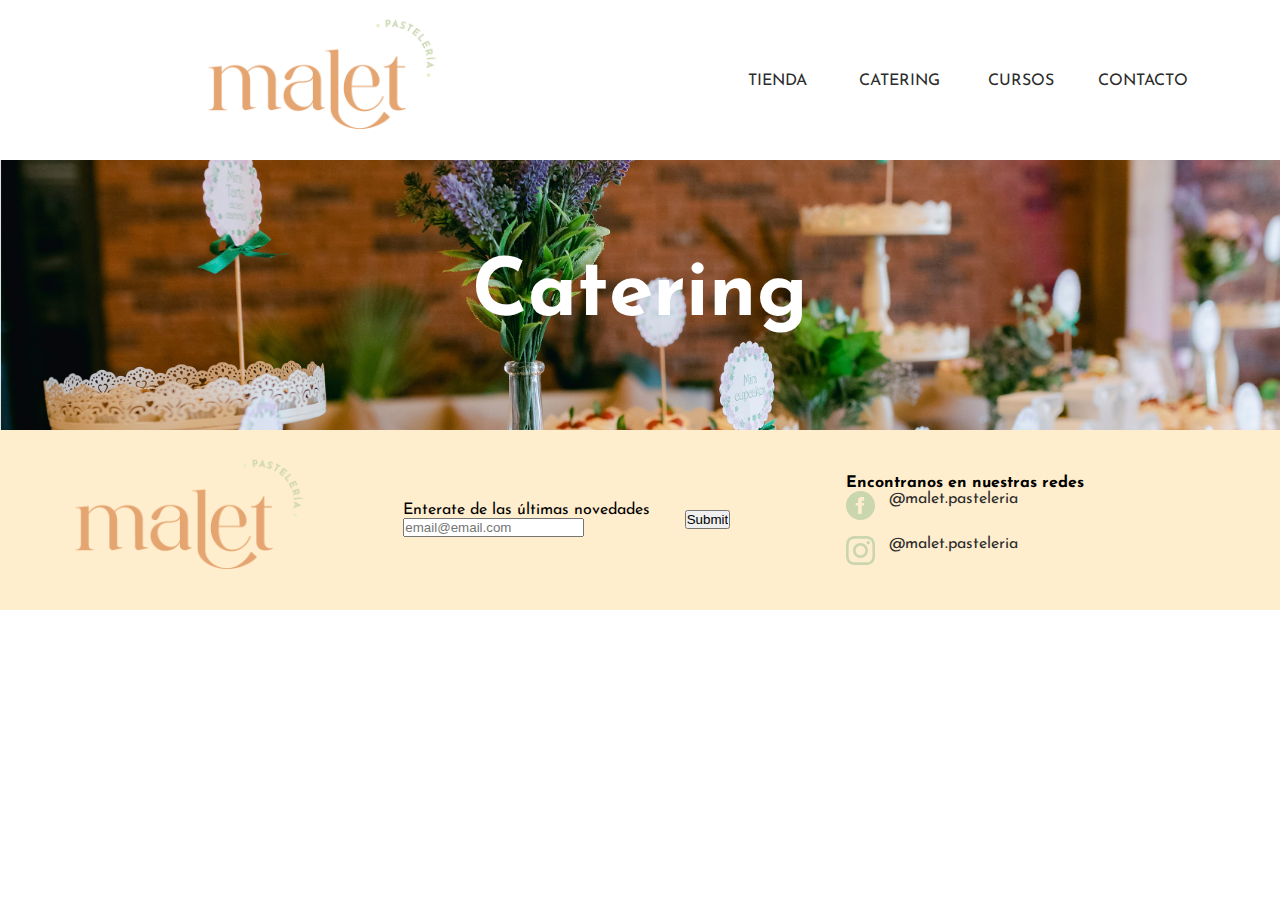
==== pages/catering.html @ c6f50a75 "se agregan estilos, imagenes y desarrollo de secciones" ====
<!DOCTYPE html>
<html lang="en">

<head>
    <meta charset="UTF-8">
    <meta http-equiv="X-UA-Compatible" content="IE=edge">
    <meta name="viewport" content="width=device-width, initial-scale=1.0">
    <link href="https://cdn.jsdelivr.net/npm/bootstrap@5.3.0/dist/css/bootstrap.min.css" rel="stylesheet"
        integrity="sha384-9ndCyUaIbzAi2FUVXJi0CjmCapSmO7SnpJef0486qhLnuZ2cdeRhO02iuK6FUUVM" crossorigin="anonymous">
    <link rel="stylesheet" href="../css/styles.css">
    <link rel="preconnect" href="https://fonts.googleapis.com">
    <link rel="preconnect" href="https://fonts.gstatic.com" crossorigin>
    <link
        href="https://fonts.googleapis.com/css2?family=Josefin+Sans:ital,wght@0,100;0,200;0,300;0,400;0,500;0,600;0,700;1,100;1,200;1,300;1,400;1,500;1,600;1,700&display=swap"
        rel="stylesheet">
    <link rel="stylesheet" href="https://cdn.jsdelivr.net/npm/bootstrap-icons@1.10.5/font/bootstrap-icons.css">
    <title>Catering</title>
</head>

<body>
    <header>
        <div class="header__logo">
            <a href="../index.html"> <img src="../img/logo.png" alt="logo malet pasteleria" class="logo"> </a>
        </div>

        <nav>
            <ul class="header__nav">
                <li> <a href="../pages/tienda.html"> Tienda</a></li>
                <li> <a href="../pages/catering.html"> Catering</a></li>
                <li> <a href="../pages/cursos.html"> Cursos</a></li>
                <li> <a href="../pages/contacto.html"> Contacto</a></li>
            </ul>
        </nav>


    </header>

    <main>
        <section>
            <div class="catering__banner">
                <h1>Catering</h1>
            </div>
        </section>




    </main>




    <!--EMPIEZA EL FOOTER-->




    <footer>
        <div class="footer">
            <div class="footer__logo">
                <a href="../index.html">
                    <img src="../img/logo.png" alt="logo" class="logo">
                </a>
            </div>


            <form class="footer-form">
                <div>
                    <label for="email-footer">Enterate de las últimas novedades</label>
                    <div>
                        <input type="email" id="email-footer" placeholder="email@email.com">
                    </div>
                </div>
                <div class="footer-enviar">
                    <label for="Enviar"></label>
                    <input type="submit" id="Enviar">
                </div>
            </form>


            <div class="redes">
                <h4>Encontranos en nuestras redes</h4>
                <nav>
                    <ul class="redes__iconos">
                        <li> <img src="../img/facebook.svg" alt="icono-facebook">
                            <a href="https://www.facebook.com/"> @malet.pasteleria </a>
                        </li>
                        <li> <img src="../img/instagram.svg" alt="icono-instagram">
                            <a href="https://instagram.com/"> @malet.pasteleria </a>
                        </li>
                    </ul>
                </nav>
            </div>
        </div>

    </footer>

    <script src="https://cdn.jsdelivr.net/npm/bootstrap@5.3.0/dist/js/bootstrap.bundle.min.js"
        integrity="sha384-geWF76RCwLtnZ8qwWowPQNguL3RmwHVBC9FhGdlKrxdiJJigb/j/68SIy3Te4Bkz"
        crossorigin="anonymous"></script>


</body>

</html>
---- css/styles.css ----
* {
    margin: 0;
    padding: 0;
    box-sizing: border-box;
}


html {
    font-family: "Josefin Sans", sans-serif;
    font-size: 1rem;
    text-decoration: none;
}

h1,
h2,
h3,
h4,
h5,
h6 {

    font-family: "Josefin Sans", sans-serif;
}

p {
    font-family: "Josefin Sans", sans-serif;

}

a {
    text-decoration: none;
    color: rgb(44, 44, 44);
    font-family: "Josefin Sans", sans-serif;
}

ul,
ol {
    list-style: none;

}

img {
    max-width: 100%;
}

video {
    max-width: 100%;
}


/*-----INDEX-HEADER desktop----*/

@media (min-width: 481px) {

    header {
        display: grid;
        grid-template-columns: 1fr 1fr;
        grid-template-rows: 10rem 1fr 1fr;
        justify-items: center;
        align-items: center;

    }


    .header__nav {
        display: grid;
        gap: 2rem;
        grid-template-columns: repeat(4, 1fr);
        justify-items: center;
        align-items: center;
        font-family: sans-serif;
        font-size: 1rem;
        text-transform: uppercase;
    }

    .header__logo {
        max-width: 15rem;
        justify-items: center;
        align-items: center;
    }

    .header_banner {
        grid-column: span 2;
        grid-row: 2/4;
        z-index: -1;

    }


    .banner__titulo {
        position: absolute;
        text-align: left;
        top: 60%;
        margin-left: 10%;
        max-width: 100%;
        min-width: 20%;
        color: aliceblue;
        font-size: 5rem;
    }


    .video1 {
        max-height: 80vw;
        z-index: -1;

    }

    /*-----INDEX-DELICATESSEN desktop----*/

    .delicatessen {
        padding: 5%;
        max-width: 100%;
    }

    .delicatessen__texto {
        max-width: 90%;
        margin: auto;
    }

    .delicatessen__contenedor {
        margin: auto;
        max-width: 90%;
        display: grid;
        grid-template-columns: 2fr 1fr 1fr;
        grid-template-rows: 1fr 1fr;
        gap: 1rem;
        align-items: center;
    }

    .delicatessen__articulos {
        position: relative;
    }

    .delicatessen__titulos {
        position: absolute;
        color: white;
        font-size: 1.5rem;

    }

    .delicatessen__img-grande {
        grid-row: 1/3;
    }

    /*-----INDEX-CATERING desktop----*/



    .catering {
        background-color: rgb(244, 227, 202);
        max-height: 50vh;
        padding: 2rem;
        display: grid;
        grid-template-columns: 1fr 1fr;
        justify-items: center;

    }

    .catering__texto {
        max-width: 70%;
        min-width: 10rem;
        margin: 1rem;
        grid-column: 1/2;
        justify-content: end;
    }

    .catering__img {
        max-width: 50%;
        grid-column: 2/3;
        grid-row: 1/3;
    }

    .catering__btn {
        border-width: 0.1rem;
        padding: 0.5rem;
        border-color: #e5a571;
        border-style: solid;
        border-radius: 10px;
    }


    /*-----INDEX CURSOS desktop----*/

    .cursos {
        padding: 5%;
        max-width: 100%;

    }

    .cursos__texto {
        max-width: 90%;
        margin: auto;
    }


    .cursos__articulos {

        margin: auto;
        margin-top: 2rem;
        max-width: 65vw;
        display: grid;
        grid-template-columns: 1fr 1fr 1fr;
        justify-items: center;
        align-items: center;
        gap: 1rem;
    }

    .cursos__articulos h3 {
        margin-top: 1rem;
        color: #e5a571;

    }

    .cursos__btn {
        border-width: 0.1rem;
        padding: 0.5rem;
        border-color: #e5a571;
        border-style: solid;
        border-radius: 10px;
    }


    /*-----INDEX FOOTER desktop----*/

    footer {
        background-color: #ffeecd;
        text-decoration: none;
        height: 20vh;
        display: flex;
        flex-direction: column;
        justify-content: center;
        flex-wrap: wrap;

    }

    .footer {
        display: grid;
        grid-template-columns: 1fr 1fr 1fr;
        gap: 1rem;
        justify-items: center;
        align-items: center;
        max-width: 90%;
    }

    .footer__logo {
        max-width: 15rem;
        justify-items: center;
        align-items: center;
    }

    .footer-form {
        display: grid;
        grid-template-columns: 3fr 1fr;
        grid-template-rows: 1fr;
        gap: 1rem;
        justify-items: center;
        align-items: center;
    }

    .footer-enviar {
        grid-column: 2/3;
    }

    .redes {
        display: flex;
        flex-direction: column;
    }

    .redes__iconos {
        display: grid;
        grid-template-rows: 1fr 1fr;
        gap: 1rem;
        max-width: 3rem;
        min-width: 2rem;
        align-items: center;
        justify-items: center;

    }

    .redes__iconos img {
        max-width: 20%;
    }

    .redes__iconos li {
        display: flex;
        flex-direction: rown;
        flex-wrap: nowrap;
        gap: 0.9rem;
    }

    footer h4 {
        font-size: 1rem;
    }


}

/*-----INDEX-mobile----*/


@media (min-width: 320px) and (max-width: 480px) {
    header {
        max-width: 100%;
        display: grid;
        grid-template-columns: 1fr;
        grid-template-rows: 1fr 30px 2fr;
        justify-items: center;
        align-items: center;

    }

    .header__logo {
        width: 50vw;
        margin: auto;
        grid-row: 1/2;
    }

    .header__nav {
        display: grid;
        grid-template-columns: repeat(4, 1fr);
        justify-items: center;
        align-items: center;
        gap: 1rem;
        font-family: "Josefin Sans", sans-serif;
        font-size: 1rem;
        text-transform: uppercase;
        grid-row: 2/3;
    }

    .header_banner {
        grid-row: 3/4;
    }

    .banner__titulo {
        position: absolute;
        text-align: left;
        top: 65%;
        margin-left: 10%;
        max-width: 100%;
        min-width: 20%;
        color: aliceblue;
        font-size: 3rem;
        font-weight: bold;
        line-height: 2.7rem;
    }

    .video1 {
        max-height: 100%;
        z-index: -1;
    }


    .delicatessen {
        padding: 5%;
        max-width: 100%;
    }

    .delicatessen__texto {
        max-width: 90%;
        margin: auto;
        text-align: center;
    }

    .delicatessen__contenedor {
        display: grid;
        grid-template-columns: 1fr 1fr;
        grid-template-rows: 300px 1fr 1fr;
        gap: 0.3rem;
        align-items: center;
        justify-content: center;
    }

    .delicatessen__articulos {
        position: relative;
    }

    .delicatessen__titulos {
        position: absolute;
        color: white;
        font-size: 1.5rem;

    }

    .delicatessen__img-grande {
        grid-row: 1/2;
        grid-column: 1/3;
    }

    .delicatessen h2 {
        font-size: 2.5rem;
        color: #e5a571;
    }


    /*-----INDEX-CATERING mobile----*/

    .catering {
        background-color: rgb(244, 227, 202);
        max-height: 60vh;
        padding: 1rem;


    }

    .catering__texto {
        margin: 1rem;
        text-align: center;
    }

    .catering__texto h2 {
        font-size: 2.5rem;
    }

    .catering__img {
        display: none;
    }

    .catering__btn {
        border-width: 0.1rem;
        padding: 0.5rem;
        border-color: #e5a571;
        border-style: solid;
        border-radius: 10px;
    }

    /*-----INDEX CURSOS mobile----*/

    .cursos {
        padding: 5%;
        max-width: 100%;

    }

    .cursos__texto {
        max-width: 90%;
        margin: auto;
        text-align: center;
    }

    .cursos__texto h2 {
        font-size: 2.5rem;
        color: #e5a571;
    }

    .cursos__articulos {
        margin: auto;
        margin-top: 2rem;
        max-width: 65vw;
        display: flex;
        flex-direction: column;
        flex-wrap: wrap;
        justify-items: center;
        align-items: center;
        gap: 1rem;
    }

    .cursos__articulos h3 {
        margin-top: 1rem;
        color: #e5a571;
    }

    .cursos__btn {
        border-width: 0.1rem;
        padding: 0.5rem;
        border-color: #e5a571;
        border-style: solid;
        border-radius: 10px;
    }





}





/*-----SECCION TIENDA----*/

.tienda__banner {
    height: 30vh;
    background-image: url(../img/banner-tienda.jpg);
    background-repeat: no-repeat;
    background-size: cover;
    background-attachment: fixed;
    display: flex;
    flex-wrap: wrap;
    flex-direction: column;
    justify-content: center;
    align-items: center;

}


.tienda__banner h1 {
    color: white;
    font-size: 5rem;
    font-weight: bold;
}

/*-----SECCION CATERING----*/

.catering__banner {
    height: 30vh;
    background-image: url(../img/banner-catering.jpg);
    background-repeat: no-repeat;
    background-size: cover;
    background-attachment: fixed;
    display: flex;
    flex-wrap: wrap;
    flex-direction: column;
    justify-content: center;
    align-items: center;

}

.catering__banner h1 {
    color: white;
    font-size: 5rem;
    font-weight: bold;
}

/*-----SECCION CURSOS----*/

.cursos__banner {
    height: 30vh;
    background-image: url(../img/banner-cursos.jpg);
    background-repeat: no-repeat;
    background-size: cover;
    background-attachment: fixed;
    display: flex;
    flex-wrap: wrap;
    flex-direction: column;
    justify-content: center;
    align-items: center;

}

.cursos__banner h1 {
    color: white;
    font-size: 5rem;
    font-weight: bold;
}


/*-----SECCION CONTACTO----*/

.contacto__banner {
    height: 30vh;
    background-image: url(../img/banner-contacto.jpg);
    background-repeat: no-repeat;
    background-size: cover;
    background-attachment: fixed;
    display: flex;
    flex-wrap: wrap;
    flex-direction: column;
    justify-content: center;
    align-items: center;
}

.contacto__banner h1 {
    color: white;
    font-size: 5rem;
    font-weight: bold;
}

.contacto__cuerpo {
    max-width: 90%;
    margin: auto;
    padding: 2rem;
    display: grid;
    grid-template-columns: 1fr 1fr;
    justify-items: center;
    align-items: center;
}

.contacto__form {
    font-family: "Josefin Sans", sans-serif;
    color: rgb(50, 50, 50);
}

.contacto__form-celdas {
    margin-top: 1rem;

}
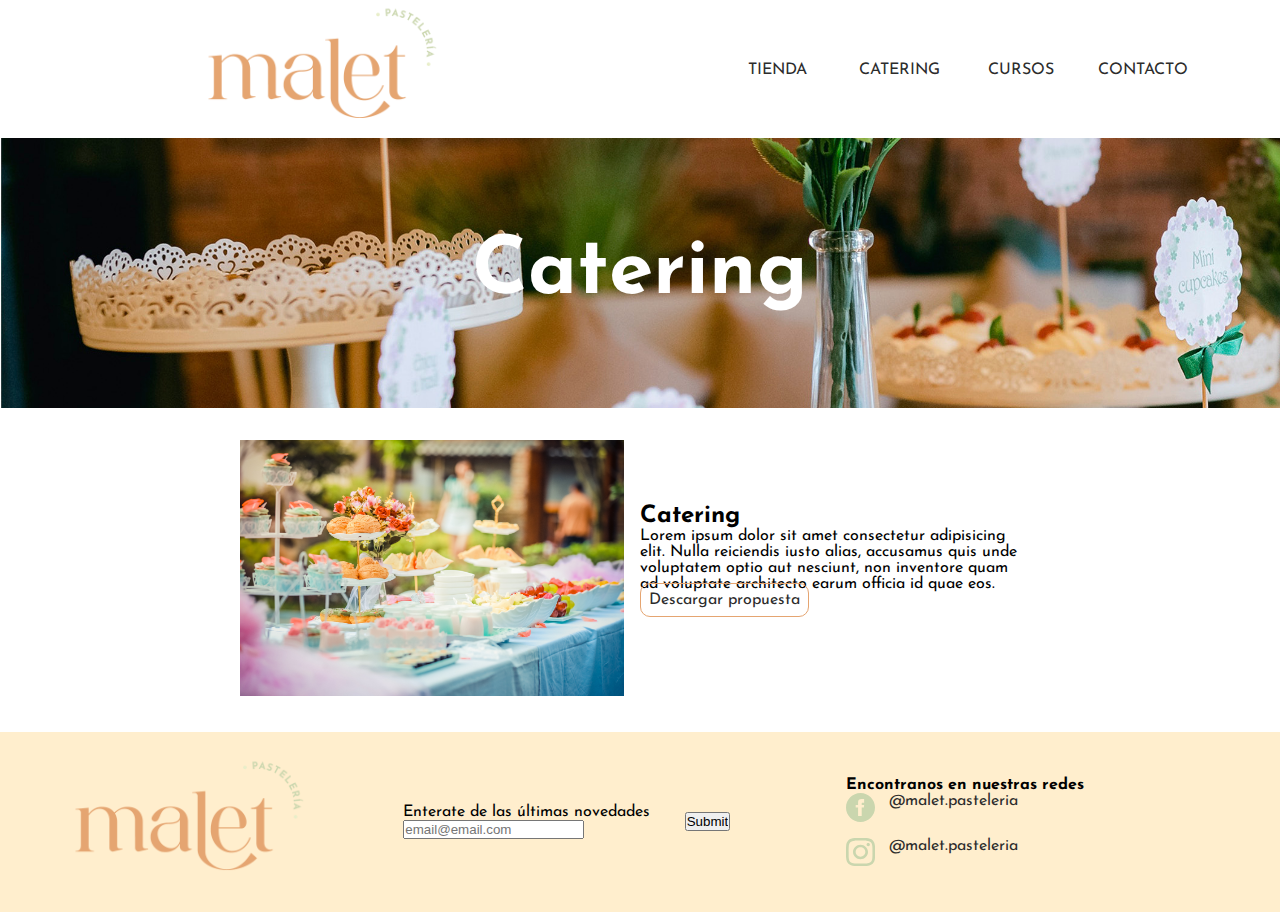
==== commit 89ba1ac3: "agregado seccion catering" ====
--- a/pages/catering.html
+++ b/pages/catering.html
@@ -41,7 +41,19 @@
                 <h1>Catering</h1>
             </div>
         </section>
+        <section class="catering__contenido">
+            <div class="catering__img">
+                <img src="../img/catering__propuesta.jpg" alt="Catering">
+            </div>
+            <div class="catering__texto">
+                <h2> Catering</h2>
+                <p>Lorem ipsum dolor sit amet consectetur adipisicing elit. Nulla reiciendis iusto alias, accusamus quis
+                    unde voluptatem optio aut nesciunt, non inventore quam ad voluptate architecto earum officia id quae
+                    eos.</p>
+                <a href="" class="catering__btn"> Descargar propuesta </a>
+            </div>
 
+        </section>
 
 
 
--- a/css/styles.css
+++ b/css/styles.css
@@ -49,17 +49,14 @@
 
 /*-----INDEX-HEADER desktop----*/
 
-@media (min-width: 481px) {
+@media (min-width: 1024px) {
 
     header {
         display: grid;
         grid-template-columns: 1fr 1fr;
-        grid-template-rows: 10rem 1fr 1fr;
-        justify-items: center;
-        align-items: center;
-
-    }
-
+        justify-items: center;
+        align-items: center;
+    }
 
     .header__nav {
         display: grid;
@@ -79,8 +76,6 @@
     }
 
     .header_banner {
-        grid-column: span 2;
-        grid-row: 2/4;
         z-index: -1;
 
     }
@@ -292,19 +287,68 @@
     }
 
 
+    /*-----SECCION CONTACTO desktop----*/
+
+    .contacto__banner {
+        height: 30vh;
+        background-image: url(../img/banner-contacto.jpg);
+        background-repeat: no-repeat;
+        background-size: cover;
+        background-attachment: fixed;
+        display: flex;
+        flex-wrap: wrap;
+        flex-direction: column;
+        justify-content: center;
+        align-items: center;
+    }
+
+    .contacto__banner h1 {
+        color: white;
+        font-size: 5rem;
+        font-weight: bold;
+    }
+
+    .contacto__cuerpo {
+        max-width: 90%;
+        margin: auto;
+        padding: 2rem;
+        display: grid;
+        grid-template-columns: 1fr 1fr;
+        justify-items: center;
+        align-items: center;
+    }
+
+    .contacto__form {
+        font-family: "Josefin Sans", sans-serif;
+        color: rgb(50, 50, 50);
+    }
+
+    .contacto__form-celdas {
+        margin-top: 1rem;
+
+    }
+
+
+
 }
 
 /*-----INDEX-mobile----*/
 
 
-@media (min-width: 320px) and (max-width: 480px) {
+@media (min-width: 375px) and (max-width: 420px) {
+    * {
+        margin: 0;
+        padding: 0;
+        box-sizing: border-box;
+    }
+
     header {
         max-width: 100%;
         display: grid;
         grid-template-columns: 1fr;
-        grid-template-rows: 1fr 30px 2fr;
-        justify-items: center;
-        align-items: center;
+        grid-template-rows: 1fr 30px;
+        justify-content: center;
+        align-content: center;
 
     }
 
@@ -326,19 +370,15 @@
         grid-row: 2/3;
     }
 
-    .header_banner {
-        grid-row: 3/4;
-    }
-
     .banner__titulo {
         position: absolute;
         text-align: left;
-        top: 65%;
-        margin-left: 10%;
+        margin-top: 7rem;
+        margin-left: 8%;
         max-width: 100%;
         min-width: 20%;
         color: aliceblue;
-        font-size: 3rem;
+        font-size: 2.5rem;
         font-weight: bold;
         line-height: 2.7rem;
     }
@@ -363,7 +403,7 @@
     .delicatessen__contenedor {
         display: grid;
         grid-template-columns: 1fr 1fr;
-        grid-template-rows: 300px 1fr 1fr;
+        grid-template-rows: 240px 1fr 1fr;
         gap: 0.3rem;
         align-items: center;
         justify-content: center;
@@ -437,6 +477,7 @@
     }
 
     .cursos__texto h2 {
+        margin-top: 2rem;
         font-size: 2.5rem;
         color: #e5a571;
     }
@@ -450,7 +491,9 @@
         flex-wrap: wrap;
         justify-items: center;
         align-items: center;
-        gap: 1rem;
+        gap: 1.5rem;
+        text-align: center;
+
     }
 
     .cursos__articulos h3 {
@@ -466,9 +509,151 @@
         border-radius: 10px;
     }
 
-
-
-
+    /*-----FOOTER mobile----*/
+
+    footer {
+        background-color: #ffeecd;
+        text-decoration: none;
+        height: 55vh;
+        display: flex;
+        flex-direction: column;
+        justify-content: center;
+        flex-wrap: wrap;
+
+    }
+
+    .footer {
+        display: flex;
+        flex-direction: column;
+        flex-wrap: wrap;
+        gap: 1rem;
+        justify-items: center;
+        align-items: center;
+        max-width: 100%;
+    }
+
+    .footer__logo {
+        margin-top: 2rem;
+        max-width: 15rem;
+        justify-items: center;
+        align-items: center;
+    }
+
+    .footer-form {
+        display: grid;
+        grid-template-columns: 3fr 1fr;
+        grid-template-rows: 1fr;
+        gap: 1rem;
+        justify-items: center;
+        align-items: center;
+    }
+
+    .footer-enviar {
+        grid-column: 2/3;
+    }
+
+    .redes {
+        display: flex;
+        flex-direction: column;
+    }
+
+    .redes__iconos {
+        display: grid;
+        grid-template-rows: 1fr 1fr;
+        gap: 1rem;
+        max-width: 3rem;
+        min-width: 2rem;
+        align-items: center;
+        justify-items: center;
+
+    }
+
+    .redes__iconos img {
+        max-width: 20%;
+    }
+
+    .redes__iconos li {
+        display: flex;
+        flex-direction: rown;
+        flex-wrap: nowrap;
+        gap: 0.9rem;
+    }
+
+    footer h4 {
+        font-size: 1rem;
+    }
+
+
+    /*-----SECCION TIENDA mobile----*/
+
+    .tienda__banner {
+        height: 30vh;
+        background-image: url(../img/banner-tienda.jpg);
+        background-repeat: no-repeat;
+        background-size: cover;
+        background-attachment: fixed;
+        display: flex;
+        flex-wrap: wrap;
+        flex-direction: column;
+        justify-content: center;
+        align-items: center;
+    }
+
+
+    .tienda__banner h1 {
+        color: white;
+        font-size: 3rem;
+        font-weight: bold;
+    }
+
+    /*-----SECCION CONTACTO mobile----*/
+
+    .contacto__banner {
+        height: 30vh;
+        background-image: url(../img/banner-contacto.jpg);
+        max-width: 100%;
+        background-repeat: no-repeat;
+        background-size: cover;
+        background-attachment: fixed;
+        display: flex;
+        flex-wrap: wrap;
+        flex-direction: column;
+        justify-content: center;
+        align-items: center;
+    }
+
+    .contacto__banner h1 {
+        color: white;
+        font-size: 2rem;
+        font-weight: bold;
+    }
+
+    .contacto__cuerpo {
+        max-width: 90vw;
+        margin: auto;
+        display: flex;
+        flex-direction: column;
+        flex-wrap: wrap;
+        justify-items: center;
+        align-items: center;
+    }
+
+    .contacto__form {
+        font-family: "Josefin Sans", sans-serif;
+        color: rgb(50, 50, 50);
+        margin-top: 1rem;
+        margin-bottom: 1rem;
+        text-align: center;
+    }
+
+    .contacto__form-celdas {
+        margin-top: 1rem;
+    }
+
+    .contacto__mapa {
+        margin-top: 2rem;
+        max-width: 95vw;
+    }
 
 }
 
@@ -489,7 +674,6 @@
     flex-direction: column;
     justify-content: center;
     align-items: center;
-
 }
 
 
@@ -521,6 +705,27 @@
     font-weight: bold;
 }
 
+.catering__contenido {
+    max-width: 90%;
+    margin: auto;
+    margin-top: 2rem;
+    margin-bottom: 2rem;
+    display: flex;
+    flex-wrap: wrap;
+    flex-direction: row;
+    justify-content: center;
+}
+
+.catering__contenido .catering__texto {
+    max-width: 30vw;
+    margin-top: 4rem;
+}
+
+.catering__contenido img {
+    max-width: 30vw;
+}
+
+
 /*-----SECCION CURSOS----*/
 
 .cursos__banner {
@@ -543,44 +748,39 @@
     font-weight: bold;
 }
 
-
-/*-----SECCION CONTACTO----*/
-
-.contacto__banner {
-    height: 30vh;
-    background-image: url(../img/banner-contacto.jpg);
-    background-repeat: no-repeat;
-    background-size: cover;
-    background-attachment: fixed;
+.cursos__nav {
     display: flex;
+    flex-direction: row;
+    gap: 2rem;
+    justify-content: center;
+    margin-top: 2rem;
+    font-size: 1.5rem;
+}
+
+.cursos__cantidad {
+    display: flex;
+    flex-direction: row;
     flex-wrap: wrap;
-    flex-direction: column;
-    justify-content: center;
+    gap: 1rem;
+    justify-items: center;
     align-items: center;
 }
 
-.contacto__banner h1 {
-    color: white;
-    font-size: 5rem;
-    font-weight: bold;
-}
-
-.contacto__cuerpo {
-    max-width: 90%;
-    margin: auto;
-    padding: 2rem;
+#cursos__curso-uno a {
+    max-width: 8vw;
+    max-height: 5vh;
+    text-align: center;
+}
+
+
+#cursos__curso-uno {
     display: grid;
     grid-template-columns: 1fr 1fr;
-    justify-items: center;
-    align-items: center;
-}
-
-.contacto__form {
-    font-family: "Josefin Sans", sans-serif;
-    color: rgb(50, 50, 50);
-}
-
-.contacto__form-celdas {
-    margin-top: 1rem;
-
+    grid-template-rows: 10vh 1fr 10vh 10vh;
+    gap: 1rem;
+}
+
+#cursos__curso-uno img {
+    grid-column: 1/2;
+    grid-row: 1/5;
 }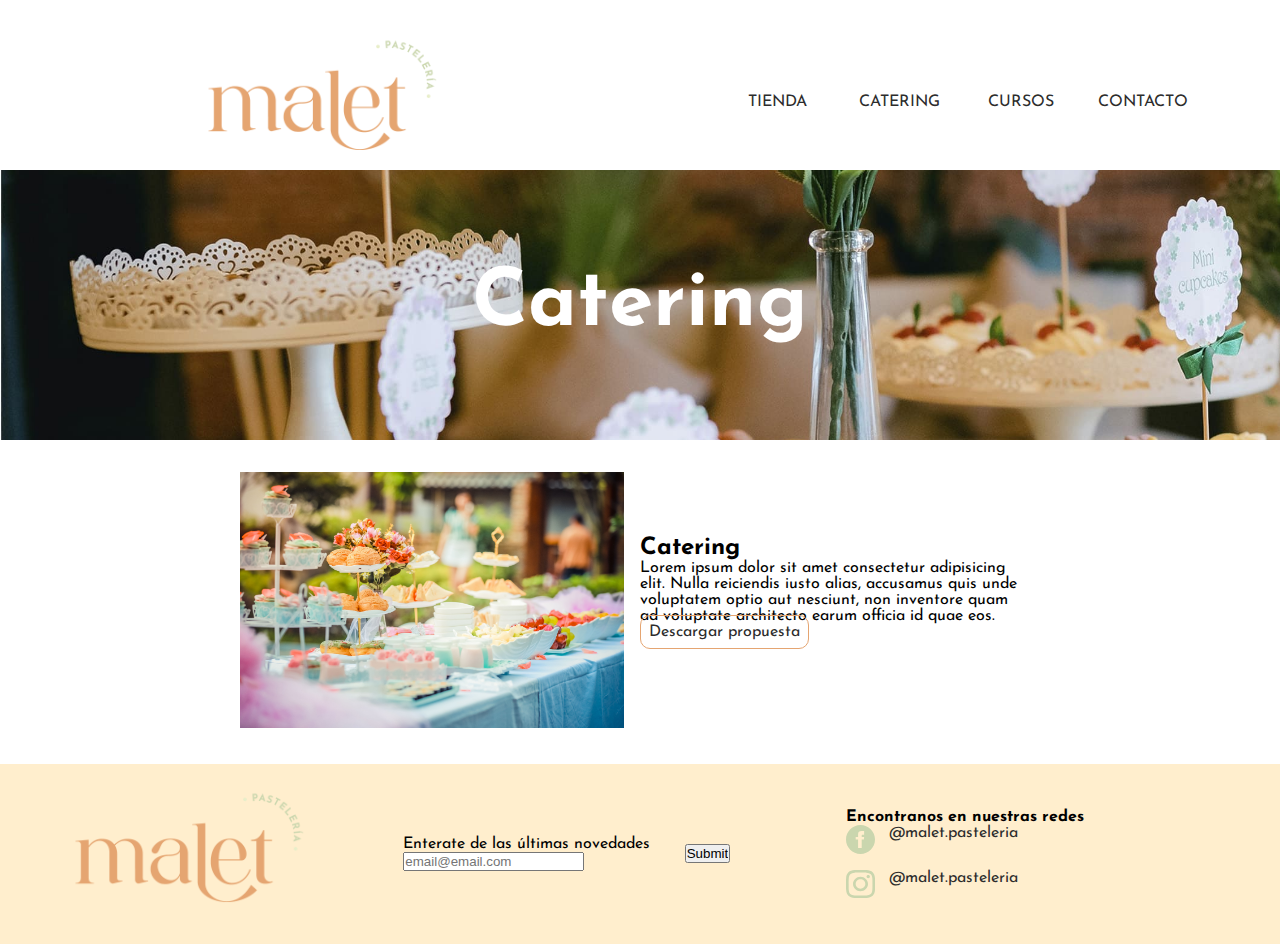
==== commit cb1a26c7: "pasado de css a scss" ====
--- a/pages/catering.html
+++ b/pages/catering.html
@@ -14,6 +14,7 @@
         href="https://fonts.googleapis.com/css2?family=Josefin+Sans:ital,wght@0,100;0,200;0,300;0,400;0,500;0,600;0,700;1,100;1,200;1,300;1,400;1,500;1,600;1,700&display=swap"
         rel="stylesheet">
     <link rel="stylesheet" href="https://cdn.jsdelivr.net/npm/bootstrap-icons@1.10.5/font/bootstrap-icons.css">
+    <link rel="icon" type="image/png" href="./img/logo_favicon.png">
     <title>Catering</title>
 </head>
 
--- a/css/styles.css
+++ b/css/styles.css
@@ -1,14 +1,13 @@
 * {
-    margin: 0;
-    padding: 0;
-    box-sizing: border-box;
-}
-
+  margin: 0;
+  padding: 0;
+  box-sizing: border-box;
+}
 
 html {
-    font-family: "Josefin Sans", sans-serif;
-    font-size: 1rem;
-    text-decoration: none;
+  font-family: "Josefin Sans", sans-serif;
+  font-size: 1rem;
+  text-decoration: none;
 }
 
 h1,
@@ -17,653 +16,458 @@
 h4,
 h5,
 h6 {
-
-    font-family: "Josefin Sans", sans-serif;
+  font-family: "Josefin Sans", sans-serif;
 }
 
 p {
-    font-family: "Josefin Sans", sans-serif;
-
+  font-family: "Josefin Sans", sans-serif;
 }
 
 a {
-    text-decoration: none;
-    color: rgb(44, 44, 44);
-    font-family: "Josefin Sans", sans-serif;
+  text-decoration: none;
+  color: rgb(44, 44, 44);
+  font-family: "Josefin Sans", sans-serif;
 }
 
 ul,
 ol {
-    list-style: none;
-
+  list-style: none;
 }
 
 img {
-    max-width: 100%;
+  max-width: 100%;
 }
 
 video {
-    max-width: 100%;
-}
-
-
-/*-----INDEX-HEADER desktop----*/
+  max-width: 100%;
+}
 
 @media (min-width: 1024px) {
-
-    header {
-        display: grid;
-        grid-template-columns: 1fr 1fr;
-        justify-items: center;
-        align-items: center;
-    }
-
-    .header__nav {
-        display: grid;
-        gap: 2rem;
-        grid-template-columns: repeat(4, 1fr);
-        justify-items: center;
-        align-items: center;
-        font-family: sans-serif;
-        font-size: 1rem;
-        text-transform: uppercase;
-    }
-
-    .header__logo {
-        max-width: 15rem;
-        justify-items: center;
-        align-items: center;
-    }
-
-    .header_banner {
-        z-index: -1;
-
-    }
-
-
-    .banner__titulo {
-        position: absolute;
-        text-align: left;
-        top: 60%;
-        margin-left: 10%;
-        max-width: 100%;
-        min-width: 20%;
-        color: aliceblue;
-        font-size: 5rem;
-    }
-
-
-    .video1 {
-        max-height: 80vw;
-        z-index: -1;
-
-    }
-
-    /*-----INDEX-DELICATESSEN desktop----*/
-
-    .delicatessen {
-        padding: 5%;
-        max-width: 100%;
-    }
-
-    .delicatessen__texto {
-        max-width: 90%;
-        margin: auto;
-    }
-
-    .delicatessen__contenedor {
-        margin: auto;
-        max-width: 90%;
-        display: grid;
-        grid-template-columns: 2fr 1fr 1fr;
-        grid-template-rows: 1fr 1fr;
-        gap: 1rem;
-        align-items: center;
-    }
-
-    .delicatessen__articulos {
-        position: relative;
-    }
-
-    .delicatessen__titulos {
-        position: absolute;
-        color: white;
-        font-size: 1.5rem;
-
-    }
-
-    .delicatessen__img-grande {
-        grid-row: 1/3;
-    }
-
-    /*-----INDEX-CATERING desktop----*/
-
-
-
-    .catering {
-        background-color: rgb(244, 227, 202);
-        max-height: 50vh;
-        padding: 2rem;
-        display: grid;
-        grid-template-columns: 1fr 1fr;
-        justify-items: center;
-
-    }
-
-    .catering__texto {
-        max-width: 70%;
-        min-width: 10rem;
-        margin: 1rem;
-        grid-column: 1/2;
-        justify-content: end;
-    }
-
-    .catering__img {
-        max-width: 50%;
-        grid-column: 2/3;
-        grid-row: 1/3;
-    }
-
-    .catering__btn {
-        border-width: 0.1rem;
-        padding: 0.5rem;
-        border-color: #e5a571;
-        border-style: solid;
-        border-radius: 10px;
-    }
-
-
-    /*-----INDEX CURSOS desktop----*/
-
-    .cursos {
-        padding: 5%;
-        max-width: 100%;
-
-    }
-
-    .cursos__texto {
-        max-width: 90%;
-        margin: auto;
-    }
-
-
-    .cursos__articulos {
-
-        margin: auto;
-        margin-top: 2rem;
-        max-width: 65vw;
-        display: grid;
-        grid-template-columns: 1fr 1fr 1fr;
-        justify-items: center;
-        align-items: center;
-        gap: 1rem;
-    }
-
-    .cursos__articulos h3 {
-        margin-top: 1rem;
-        color: #e5a571;
-
-    }
-
-    .cursos__btn {
-        border-width: 0.1rem;
-        padding: 0.5rem;
-        border-color: #e5a571;
-        border-style: solid;
-        border-radius: 10px;
-    }
-
-
-    /*-----INDEX FOOTER desktop----*/
-
-    footer {
-        background-color: #ffeecd;
-        text-decoration: none;
-        height: 20vh;
-        display: flex;
-        flex-direction: column;
-        justify-content: center;
-        flex-wrap: wrap;
-
-    }
-
-    .footer {
-        display: grid;
-        grid-template-columns: 1fr 1fr 1fr;
-        gap: 1rem;
-        justify-items: center;
-        align-items: center;
-        max-width: 90%;
-    }
-
-    .footer__logo {
-        max-width: 15rem;
-        justify-items: center;
-        align-items: center;
-    }
-
-    .footer-form {
-        display: grid;
-        grid-template-columns: 3fr 1fr;
-        grid-template-rows: 1fr;
-        gap: 1rem;
-        justify-items: center;
-        align-items: center;
-    }
-
-    .footer-enviar {
-        grid-column: 2/3;
-    }
-
-    .redes {
-        display: flex;
-        flex-direction: column;
-    }
-
-    .redes__iconos {
-        display: grid;
-        grid-template-rows: 1fr 1fr;
-        gap: 1rem;
-        max-width: 3rem;
-        min-width: 2rem;
-        align-items: center;
-        justify-items: center;
-
-    }
-
-    .redes__iconos img {
-        max-width: 20%;
-    }
-
-    .redes__iconos li {
-        display: flex;
-        flex-direction: rown;
-        flex-wrap: nowrap;
-        gap: 0.9rem;
-    }
-
-    footer h4 {
-        font-size: 1rem;
-    }
-
-
-    /*-----SECCION CONTACTO desktop----*/
-
-    .contacto__banner {
-        height: 30vh;
-        background-image: url(../img/banner-contacto.jpg);
-        background-repeat: no-repeat;
-        background-size: cover;
-        background-attachment: fixed;
-        display: flex;
-        flex-wrap: wrap;
-        flex-direction: column;
-        justify-content: center;
-        align-items: center;
-    }
-
-    .contacto__banner h1 {
-        color: white;
-        font-size: 5rem;
-        font-weight: bold;
-    }
-
-    .contacto__cuerpo {
-        max-width: 90%;
-        margin: auto;
-        padding: 2rem;
-        display: grid;
-        grid-template-columns: 1fr 1fr;
-        justify-items: center;
-        align-items: center;
-    }
-
-    .contacto__form {
-        font-family: "Josefin Sans", sans-serif;
-        color: rgb(50, 50, 50);
-    }
-
-    .contacto__form-celdas {
-        margin-top: 1rem;
-
-    }
-
-
-
-}
-
-/*-----INDEX-mobile----*/
-
-
+  header {
+    margin-top: 2rem;
+    display: grid;
+    grid-template-columns: 1fr 1fr;
+    justify-items: center;
+    align-items: center;
+  }
+  .header__nav {
+    display: grid;
+    gap: 2rem;
+    grid-template-columns: repeat(4, 1fr);
+    justify-items: center;
+    align-items: center;
+    font-family: sans-serif;
+    font-size: 1rem;
+    text-transform: uppercase;
+  }
+  .header__logo {
+    max-width: 15rem;
+    justify-items: center;
+    align-items: center;
+  }
+  .header_banner {
+    z-index: -1;
+  }
+}
 @media (min-width: 375px) and (max-width: 420px) {
-    * {
-        margin: 0;
-        padding: 0;
-        box-sizing: border-box;
-    }
-
-    header {
-        max-width: 100%;
-        display: grid;
-        grid-template-columns: 1fr;
-        grid-template-rows: 1fr 30px;
-        justify-content: center;
-        align-content: center;
-
-    }
-
-    .header__logo {
-        width: 50vw;
-        margin: auto;
-        grid-row: 1/2;
-    }
-
-    .header__nav {
-        display: grid;
-        grid-template-columns: repeat(4, 1fr);
-        justify-items: center;
-        align-items: center;
-        gap: 1rem;
-        font-family: "Josefin Sans", sans-serif;
-        font-size: 1rem;
-        text-transform: uppercase;
-        grid-row: 2/3;
-    }
-
-    .banner__titulo {
-        position: absolute;
-        text-align: left;
-        margin-top: 7rem;
-        margin-left: 8%;
-        max-width: 100%;
-        min-width: 20%;
-        color: aliceblue;
-        font-size: 2.5rem;
-        font-weight: bold;
-        line-height: 2.7rem;
-    }
-
-    .video1 {
-        max-height: 100%;
-        z-index: -1;
-    }
-
-
-    .delicatessen {
-        padding: 5%;
-        max-width: 100%;
-    }
-
-    .delicatessen__texto {
-        max-width: 90%;
-        margin: auto;
-        text-align: center;
-    }
-
-    .delicatessen__contenedor {
-        display: grid;
-        grid-template-columns: 1fr 1fr;
-        grid-template-rows: 240px 1fr 1fr;
-        gap: 0.3rem;
-        align-items: center;
-        justify-content: center;
-    }
-
-    .delicatessen__articulos {
-        position: relative;
-    }
-
-    .delicatessen__titulos {
-        position: absolute;
-        color: white;
-        font-size: 1.5rem;
-
-    }
-
-    .delicatessen__img-grande {
-        grid-row: 1/2;
-        grid-column: 1/3;
-    }
-
-    .delicatessen h2 {
-        font-size: 2.5rem;
-        color: #e5a571;
-    }
-
-
-    /*-----INDEX-CATERING mobile----*/
-
-    .catering {
-        background-color: rgb(244, 227, 202);
-        max-height: 60vh;
-        padding: 1rem;
-
-
-    }
-
-    .catering__texto {
-        margin: 1rem;
-        text-align: center;
-    }
-
-    .catering__texto h2 {
-        font-size: 2.5rem;
-    }
-
-    .catering__img {
-        display: none;
-    }
-
-    .catering__btn {
-        border-width: 0.1rem;
-        padding: 0.5rem;
-        border-color: #e5a571;
-        border-style: solid;
-        border-radius: 10px;
-    }
-
-    /*-----INDEX CURSOS mobile----*/
-
-    .cursos {
-        padding: 5%;
-        max-width: 100%;
-
-    }
-
-    .cursos__texto {
-        max-width: 90%;
-        margin: auto;
-        text-align: center;
-    }
-
-    .cursos__texto h2 {
-        margin-top: 2rem;
-        font-size: 2.5rem;
-        color: #e5a571;
-    }
-
-    .cursos__articulos {
-        margin: auto;
-        margin-top: 2rem;
-        max-width: 65vw;
-        display: flex;
-        flex-direction: column;
-        flex-wrap: wrap;
-        justify-items: center;
-        align-items: center;
-        gap: 1.5rem;
-        text-align: center;
-
-    }
-
-    .cursos__articulos h3 {
-        margin-top: 1rem;
-        color: #e5a571;
-    }
-
-    .cursos__btn {
-        border-width: 0.1rem;
-        padding: 0.5rem;
-        border-color: #e5a571;
-        border-style: solid;
-        border-radius: 10px;
-    }
-
-    /*-----FOOTER mobile----*/
-
-    footer {
-        background-color: #ffeecd;
-        text-decoration: none;
-        height: 55vh;
-        display: flex;
-        flex-direction: column;
-        justify-content: center;
-        flex-wrap: wrap;
-
-    }
-
-    .footer {
-        display: flex;
-        flex-direction: column;
-        flex-wrap: wrap;
-        gap: 1rem;
-        justify-items: center;
-        align-items: center;
-        max-width: 100%;
-    }
-
-    .footer__logo {
-        margin-top: 2rem;
-        max-width: 15rem;
-        justify-items: center;
-        align-items: center;
-    }
-
-    .footer-form {
-        display: grid;
-        grid-template-columns: 3fr 1fr;
-        grid-template-rows: 1fr;
-        gap: 1rem;
-        justify-items: center;
-        align-items: center;
-    }
-
-    .footer-enviar {
-        grid-column: 2/3;
-    }
-
-    .redes {
-        display: flex;
-        flex-direction: column;
-    }
-
-    .redes__iconos {
-        display: grid;
-        grid-template-rows: 1fr 1fr;
-        gap: 1rem;
-        max-width: 3rem;
-        min-width: 2rem;
-        align-items: center;
-        justify-items: center;
-
-    }
-
-    .redes__iconos img {
-        max-width: 20%;
-    }
-
-    .redes__iconos li {
-        display: flex;
-        flex-direction: rown;
-        flex-wrap: nowrap;
-        gap: 0.9rem;
-    }
-
-    footer h4 {
-        font-size: 1rem;
-    }
-
-
-    /*-----SECCION TIENDA mobile----*/
-
-    .tienda__banner {
-        height: 30vh;
-        background-image: url(../img/banner-tienda.jpg);
-        background-repeat: no-repeat;
-        background-size: cover;
-        background-attachment: fixed;
-        display: flex;
-        flex-wrap: wrap;
-        flex-direction: column;
-        justify-content: center;
-        align-items: center;
-    }
-
-
-    .tienda__banner h1 {
-        color: white;
-        font-size: 3rem;
-        font-weight: bold;
-    }
-
-    /*-----SECCION CONTACTO mobile----*/
-
-    .contacto__banner {
-        height: 30vh;
-        background-image: url(../img/banner-contacto.jpg);
-        max-width: 100%;
-        background-repeat: no-repeat;
-        background-size: cover;
-        background-attachment: fixed;
-        display: flex;
-        flex-wrap: wrap;
-        flex-direction: column;
-        justify-content: center;
-        align-items: center;
-    }
-
-    .contacto__banner h1 {
-        color: white;
-        font-size: 2rem;
-        font-weight: bold;
-    }
-
-    .contacto__cuerpo {
-        max-width: 90vw;
-        margin: auto;
-        display: flex;
-        flex-direction: column;
-        flex-wrap: wrap;
-        justify-items: center;
-        align-items: center;
-    }
-
-    .contacto__form {
-        font-family: "Josefin Sans", sans-serif;
-        color: rgb(50, 50, 50);
-        margin-top: 1rem;
-        margin-bottom: 1rem;
-        text-align: center;
-    }
-
-    .contacto__form-celdas {
-        margin-top: 1rem;
-    }
-
-    .contacto__mapa {
-        margin-top: 2rem;
-        max-width: 95vw;
-    }
-
-}
-
-
-
-
-
-/*-----SECCION TIENDA----*/
-
-.tienda__banner {
+  header {
+    max-width: 100%;
+    display: grid;
+    grid-template-columns: 1fr;
+    grid-template-rows: 1fr 30px;
+    justify-content: center;
+    align-content: center;
+  }
+  .header__logo {
+    width: 50vw;
+    margin: auto;
+    grid-row: 1/2;
+  }
+  .header__nav {
+    display: grid;
+    grid-template-columns: repeat(4, 1fr);
+    justify-items: center;
+    align-items: center;
+    gap: 1rem;
+    font-family: "Josefin Sans", sans-serif;
+    font-size: 1rem;
+    text-transform: uppercase;
+    grid-row: 2/3;
+  }
+}
+@media (min-width: 1024px) {
+  footer {
+    background-color: #ffeecd;
+    text-decoration: none;
+    height: 20vh;
+    display: flex;
+    flex-direction: column;
+    justify-content: center;
+    flex-wrap: wrap;
+  }
+  footer h4 {
+    font-size: 1rem;
+  }
+  .footer {
+    display: grid;
+    grid-template-columns: 1fr 1fr 1fr;
+    gap: 1rem;
+    justify-items: center;
+    align-items: center;
+    max-width: 90%;
+  }
+  .footer__logo {
+    max-width: 15rem;
+    justify-items: center;
+    align-items: center;
+  }
+  .footer-form {
+    display: grid;
+    grid-template-columns: 3fr 1fr;
+    grid-template-rows: 1fr;
+    gap: 1rem;
+    justify-items: center;
+    align-items: center;
+  }
+  .footer-enviar {
+    grid-column: 2/3;
+  }
+}
+.redes {
+  display: flex;
+  flex-direction: column;
+}
+.redes__iconos {
+  display: grid;
+  grid-template-rows: 1fr 1fr;
+  gap: 1rem;
+  max-width: 3rem;
+  min-width: 2rem;
+  align-items: center;
+  justify-items: center;
+}
+.redes__iconos img {
+  max-width: 20%;
+}
+.redes__iconos li {
+  display: flex;
+  flex-direction: rown;
+  flex-wrap: nowrap;
+  gap: 0.9rem;
+}
+
+@media (min-width: 375px) and (max-width: 420px) {
+  footer {
+    background-color: #ffeecd;
+    text-decoration: none;
+    height: 55vh;
+    display: flex;
+    flex-direction: column;
+    justify-content: center;
+    flex-wrap: wrap;
+  }
+  footer h4 {
+    font-size: 1rem;
+  }
+  .footer {
+    display: flex;
+    flex-direction: column;
+    flex-wrap: wrap;
+    gap: 1rem;
+    justify-items: center;
+    align-items: center;
+    max-width: 100%;
+  }
+  .footer__logo {
+    margin-top: 2rem;
+    max-width: 15rem;
+    justify-items: center;
+    align-items: center;
+  }
+  .footer-form {
+    display: grid;
+    grid-template-columns: 3fr 1fr;
+    grid-template-rows: 1fr;
+    gap: 1rem;
+    justify-items: center;
+    align-items: center;
+  }
+  .footer-enviar {
+    grid-column: 2/3;
+  }
+  .redes {
+    display: flex;
+    flex-direction: column;
+  }
+  .redes__iconos {
+    display: grid;
+    grid-template-rows: 1fr 1fr;
+    gap: 1rem;
+    max-width: 3rem;
+    min-width: 2rem;
+    align-items: center;
+    justify-items: center;
+  }
+  .redes__iconos img {
+    max-width: 20%;
+  }
+  .redes__iconos li {
+    display: flex;
+    flex-direction: rown;
+    flex-wrap: nowrap;
+    gap: 0.9rem;
+  }
+}
+@media (min-width: 1024px) {
+  .banner__titulo {
+    position: absolute;
+    text-align: left;
+    top: 60%;
+    margin-left: 10%;
+    max-width: 100%;
+    min-width: 20%;
+    color: aliceblue;
+    font-size: 5rem;
+  }
+  .video1 {
+    max-height: 80vw;
+    z-index: -1;
+  }
+  /*-----DELICATESSEN----*/
+  .delicatessen {
+    padding: 5%;
+    max-width: 100%;
+  }
+  .delicatessen__contenedor {
+    margin: auto;
+    max-width: 90%;
+    display: grid;
+    grid-template-columns: 2fr 1fr 1fr;
+    grid-template-rows: 1fr 1fr;
+    gap: 1rem;
+    align-items: center;
+  }
+  .delicatessen__articulos {
+    position: relative;
+  }
+  .delicatessen__titulos {
+    position: absolute;
+    color: white;
+    font-size: 1.5rem;
+  }
+  .delicatessen__img-grande {
+    grid-row: 1/3;
+  }
+  /*-----CATERING----*/
+  .catering {
+    background-color: #ffeecd;
+    max-height: 50vh;
+    padding: 2rem;
+    display: grid;
+    grid-template-columns: 1fr 1fr;
+    justify-items: center;
+  }
+  .catering__texto {
+    max-width: 70%;
+    min-width: 10rem;
+    margin: 1rem;
+    grid-column: 1/2;
+    justify-content: end;
+  }
+  .catering__img {
+    max-width: 50%;
+    grid-column: 2/3;
+    grid-row: 1/3;
+  }
+  .catering__btn {
+    border-width: 0.1rem;
+    padding: 0.5rem;
+    border-color: #e5a571;
+    border-style: solid;
+    border-radius: 10px;
+  }
+  /*-----CURSOS----*/
+  .cursos {
+    padding: 5%;
+    max-width: 100%;
+  }
+  .cursos__texto {
+    max-width: 90%;
+    margin: auto;
+  }
+  .cursos__articulos {
+    margin: auto;
+    margin-top: 2rem;
+    max-width: 65vw;
+    display: grid;
+    grid-template-columns: 1fr 1fr 1fr;
+    justify-items: center;
+    align-items: center;
+    gap: 1rem;
+  }
+  .cursos__articulos h3 {
+    margin-top: 1rem;
+    color: #e5a571;
+  }
+  .cursos__btn {
+    border-width: 0.1rem;
+    padding: 0.5rem;
+    border-color: #e5a571;
+    border-style: solid;
+    border-radius: 10px;
+  }
+}
+@media (min-width: 375px) and (max-width: 420px) {
+  .banner__titulo {
+    position: absolute;
+    text-align: left;
+    margin-top: 7rem;
+    margin-left: 8%;
+    max-width: 100%;
+    min-width: 20%;
+    color: aliceblue;
+    font-size: 2.5rem;
+    font-weight: bold;
+    line-height: 2.7rem;
+  }
+  .video1 {
+    max-height: 100%;
+    z-index: -1;
+  }
+  /*-----DELICATESSEN----*/
+  .delicatessen {
+    padding: 5%;
+    max-width: 100%;
+  }
+  .delicatessen__texto {
+    max-width: 90%;
+    margin: auto;
+    text-align: center;
+  }
+  .delicatessen__contenedor {
+    display: grid;
+    grid-template-columns: 1fr 1fr;
+    grid-template-rows: 240px 1fr 1fr;
+    gap: 0.3rem;
+    align-items: center;
+    justify-content: center;
+  }
+  .delicatessen__articulos {
+    position: relative;
+  }
+  .delicatessen__titulos {
+    position: absolute;
+    color: white;
+    font-size: 1.5rem;
+  }
+  .delicatessen__img-grande {
+    grid-row: 1/2;
+    grid-column: 1/3;
+  }
+  .delicatessen h2 {
+    font-size: 2.5rem;
+    color: #e5a571;
+  }
+  /*-----CATERING----*/
+  .catering {
+    background-color: rgb(244, 227, 202);
+    max-height: 60vh;
+    padding: 1rem;
+  }
+  .catering__texto {
+    margin: 1rem;
+    text-align: center;
+  }
+  .catering__texto h2 {
+    font-size: 2.5rem;
+  }
+  .catering__img {
+    display: none;
+  }
+  .catering__btn {
+    border-width: 0.1rem;
+    padding: 0.5rem;
+    border-color: #e5a571;
+    border-style: solid;
+    border-radius: 10px;
+  }
+  /*-----CURSOS----*/
+  .cursos {
+    padding: 5%;
+    max-width: 100%;
+  }
+  .cursos__texto {
+    max-width: 90%;
+    margin: auto;
+    text-align: center;
+  }
+  .cursos__texto h2 {
+    margin-top: 2rem;
+    font-size: 2.5rem;
+    color: #e5a571;
+  }
+  .cursos__articulos {
+    margin: auto;
+    margin-top: 2rem;
+    max-width: 65vw;
+    display: flex;
+    flex-direction: column;
+    flex-wrap: wrap;
+    justify-items: center;
+    align-items: center;
+    gap: 1.5rem;
+    text-align: center;
+  }
+  .cursos__articulos h3 {
+    margin-top: 1rem;
+    color: #e5a571;
+  }
+  .cursos__btn {
+    border-width: 0.1rem;
+    padding: 0.5rem;
+    border-color: #e5a571;
+    border-style: solid;
+    border-radius: 10px;
+  }
+}
+@media (min-width: 1024px) {
+  .catering__banner {
+    height: 30vh;
+    background-image: url(../img/banner-catering.jpg);
+    background-repeat: no-repeat;
+    background-size: cover;
+    background-attachment: fixed;
+    display: flex;
+    flex-wrap: wrap;
+    flex-direction: column;
+    justify-content: center;
+    align-items: center;
+  }
+  .catering__banner h1 {
+    color: white;
+    font-size: 5rem;
+    font-weight: bold;
+  }
+  .catering__contenido {
+    max-width: 90%;
+    margin: auto;
+    margin-top: 2rem;
+    margin-bottom: 2rem;
+    display: flex;
+    flex-wrap: wrap;
+    flex-direction: row;
+    justify-content: center;
+  }
+  .catering__contenido .catering__texto {
+    max-width: 30vw;
+    margin-top: 4rem;
+  }
+  .catering__contenido img {
+    max-width: 30vw;
+  }
+}
+@media (min-width: 1024px) {
+  .tienda__banner {
     height: 30vh;
     background-image: url(../img/banner-tienda.jpg);
     background-repeat: no-repeat;
@@ -674,20 +478,45 @@
     flex-direction: column;
     justify-content: center;
     align-items: center;
-}
-
-
-.tienda__banner h1 {
+  }
+  .tienda__banner h1 {
     color: white;
     font-size: 5rem;
     font-weight: bold;
-}
-
-/*-----SECCION CATERING----*/
-
-.catering__banner {
+  }
+  .tienda__delicatessen {
+    max-width: 80vw;
+    margin: auto;
+    margin-top: 2rem;
+    margin-bottom: 2rem;
+    display: grid;
+    grid-template-columns: 1fr 1fr 1fr;
+    gap: 2rem;
+  }
+  .tienda__delicatessen h2 {
+    gap: 1rem;
+    margin-top: 1rem;
+  }
+  .tienda__delicatessen .tienda__btn {
+    border-width: 0.1rem;
+    padding: 0.5rem;
+    border-color: #e5a571;
+    border-style: solid;
+    border-radius: 10px;
+  }
+  .tienda__cantidad {
+    display: flex;
+    flex-direction: row;
+    flex-wrap: wrap;
+    gap: 1rem;
+    justify-items: center;
+    align-items: center;
+  }
+}
+@media (min-width: 1024px) {
+  .contacto__banner {
     height: 30vh;
-    background-image: url(../img/banner-catering.jpg);
+    background-image: url(../img/banner-contacto.jpg);
     background-repeat: no-repeat;
     background-size: cover;
     background-attachment: fixed;
@@ -696,39 +525,74 @@
     flex-direction: column;
     justify-content: center;
     align-items: center;
-
-}
-
-.catering__banner h1 {
+  }
+  .contacto__banner h1 {
     color: white;
     font-size: 5rem;
     font-weight: bold;
-}
-
-.catering__contenido {
+  }
+  .contacto__cuerpo {
     max-width: 90%;
     margin: auto;
-    margin-top: 2rem;
-    margin-bottom: 2rem;
-    display: flex;
-    flex-wrap: wrap;
-    flex-direction: row;
-    justify-content: center;
-}
-
-.catering__contenido .catering__texto {
-    max-width: 30vw;
-    margin-top: 4rem;
-}
-
-.catering__contenido img {
-    max-width: 30vw;
-}
-
-
-/*-----SECCION CURSOS----*/
-
-.cursos__banner {
+    padding: 2rem;
+    display: grid;
+    grid-template-columns: 1fr 1fr;
+    justify-items: center;
+    align-items: center;
+  }
+  .contacto__form {
+    font-family: "Josefin Sans", sans-serif;
+    color: rgb(50, 50, 50);
+  }
+  .contacto__form-celdas {
+    margin-top: 1rem;
+  }
+}
+@media (min-width: 375px) and (max-width: 420px) {
+  .contacto__banner {
+    height: 30vh;
+    background-image: url(../img/banner-contacto.jpg);
+    max-width: 100%;
+    background-repeat: no-repeat;
+    background-size: cover;
+    background-attachment: fixed;
+    display: flex;
+    flex-wrap: wrap;
+    flex-direction: column;
+    justify-content: center;
+    align-items: center;
+  }
+  .contacto__banner h1 {
+    color: white;
+    font-size: 2rem;
+    font-weight: bold;
+  }
+  .contacto__cuerpo {
+    max-width: 90vw;
+    margin: auto;
+    display: flex;
+    flex-direction: column;
+    flex-wrap: wrap;
+    justify-items: center;
+    align-items: center;
+  }
+  .contacto__form {
+    font-family: "Josefin Sans", sans-serif;
+    color: rgb(50, 50, 50);
+    margin-top: 1rem;
+    margin-bottom: 1rem;
+    text-align: center;
+  }
+  .contacto__form-celdas {
+    margin-top: 1rem;
+  }
+  .contacto__mapa {
+    margin-top: 2rem;
+    max-width: 95vw;
+  }
+}
+@media (min-width: 1024px) {
+  .cursos__banner {
     height: 30vh;
     background-image: url(../img/banner-cursos.jpg);
     background-repeat: no-repeat;
@@ -739,48 +603,43 @@
     flex-direction: column;
     justify-content: center;
     align-items: center;
-
-}
-
-.cursos__banner h1 {
+  }
+  .cursos__banner h1 {
     color: white;
     font-size: 5rem;
     font-weight: bold;
-}
-
-.cursos__nav {
+  }
+  .cursos__nav {
     display: flex;
     flex-direction: row;
     gap: 2rem;
     justify-content: center;
     margin-top: 2rem;
     font-size: 1.5rem;
-}
-
-.cursos__cantidad {
+  }
+  .cursos__cantidad {
     display: flex;
     flex-direction: row;
     flex-wrap: wrap;
     gap: 1rem;
     justify-items: center;
     align-items: center;
-}
-
-#cursos__curso-uno a {
+  }
+  #cursos__curso-uno {
+    display: grid;
+    grid-template-columns: 1fr 1fr;
+    grid-template-rows: 10vh 1fr 10vh 10vh;
+    gap: 1rem;
+  }
+  #cursos__curso-uno a {
     max-width: 8vw;
     max-height: 5vh;
     text-align: center;
-}
-
-
-#cursos__curso-uno {
-    display: grid;
-    grid-template-columns: 1fr 1fr;
-    grid-template-rows: 10vh 1fr 10vh 10vh;
-    gap: 1rem;
-}
-
-#cursos__curso-uno img {
+  }
+  #cursos__curso-uno img {
     grid-column: 1/2;
     grid-row: 1/5;
-}+  }
+}
+
+/*# sourceMappingURL=styles.css.map */
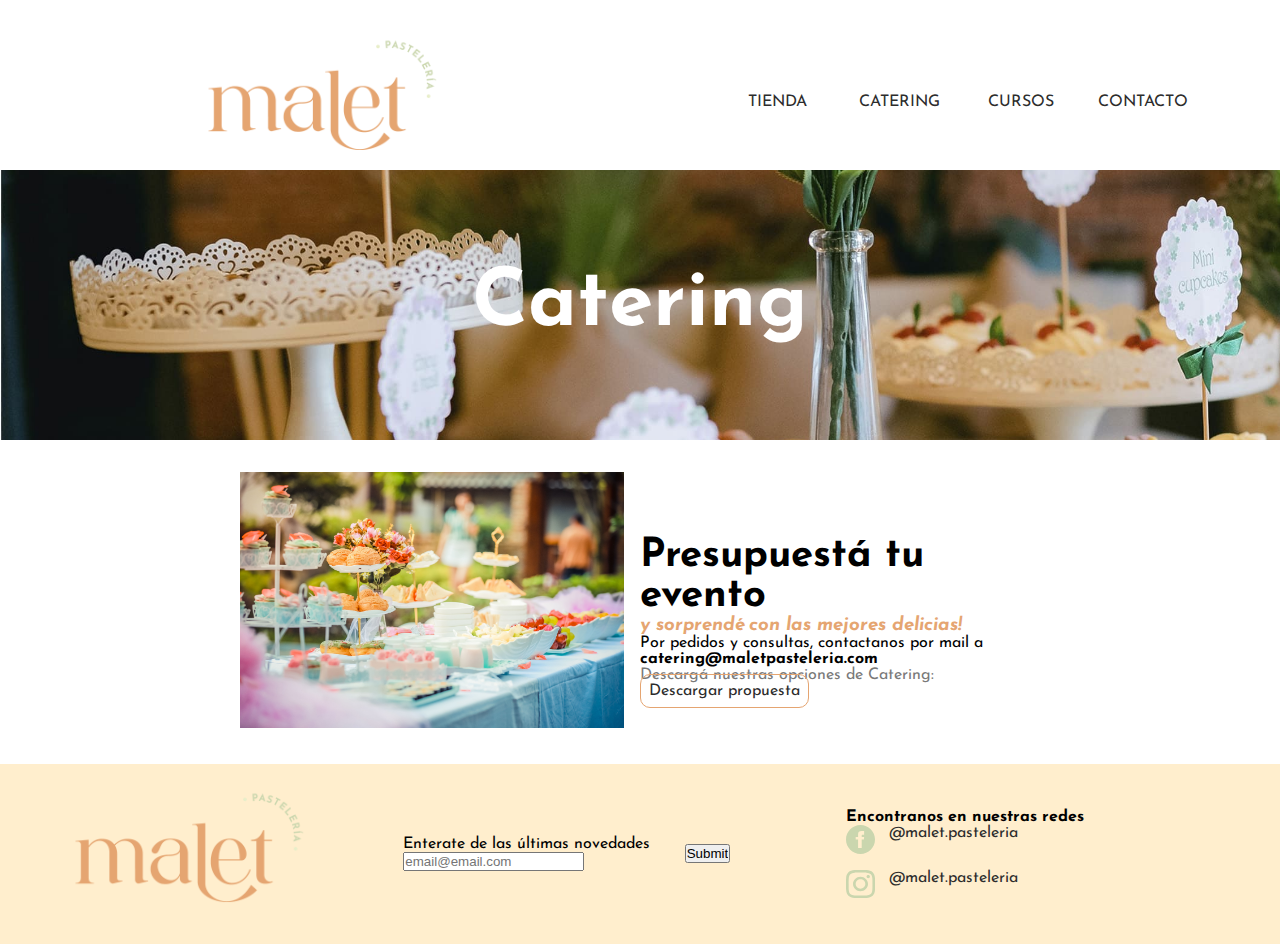
==== commit d9af9ba4: "actualizacion textos y SEO" ====
--- a/pages/catering.html
+++ b/pages/catering.html
@@ -5,6 +5,8 @@
     <meta charset="UTF-8">
     <meta http-equiv="X-UA-Compatible" content="IE=edge">
     <meta name="viewport" content="width=device-width, initial-scale=1.0">
+    <meta name="description"
+        content="Presupuestá tu evento y sorprendé con las más ricas delicias!">
     <link href="https://cdn.jsdelivr.net/npm/bootstrap@5.3.0/dist/css/bootstrap.min.css" rel="stylesheet"
         integrity="sha384-9ndCyUaIbzAi2FUVXJi0CjmCapSmO7SnpJef0486qhLnuZ2cdeRhO02iuK6FUUVM" crossorigin="anonymous">
     <link rel="stylesheet" href="../css/styles.css">
@@ -14,8 +16,8 @@
         href="https://fonts.googleapis.com/css2?family=Josefin+Sans:ital,wght@0,100;0,200;0,300;0,400;0,500;0,600;0,700;1,100;1,200;1,300;1,400;1,500;1,600;1,700&display=swap"
         rel="stylesheet">
     <link rel="stylesheet" href="https://cdn.jsdelivr.net/npm/bootstrap-icons@1.10.5/font/bootstrap-icons.css">
-    <link rel="icon" type="image/png" href="./img/logo_favicon.png">
-    <title>Catering</title>
+    <link rel="icon" type="image/png" href="../img/logo_favicon.png">
+    <title>Catering | Presupuestá tu evento</title>
 </head>
 
 <body>
@@ -33,6 +35,41 @@
             </ul>
         </nav>
 
+<!--NAV MOBILE-->
+
+<nav class="navbar">
+    <div class="container-fluid">
+        <button class="navbar-toggler" type="button" data-bs-toggle="offcanvas" data-bs-target="#offcanvasDarkNavbar"
+            aria-controls="offcanvasDarkNavbar" aria-label="Toggle navigation">
+            <span class="navbar-toggler-icon"></span>
+        </button>
+        <div class="offcanvas offcanvas-end" tabindex="-1" id="offcanvasDarkNavbar"
+            aria-labelledby="offcanvasDarkNavbarLabel">
+            <div class="offcanvas-header">
+
+                <button type="button" class="btn-close btn-close-white" data-bs-dismiss="offcanvas"
+                    aria-label="Close"></button>
+            </div>
+            <div class="offcanvas-body">
+                <ul class="navbar-nav justify-content-end flex-grow-1 pe-3">
+                    <li class="nav-item">
+                        <a class="nav-link active" aria-current="page" href="../pages/tienda.html">Tienda</a>
+                    </li>
+                    <li class="nav-item">
+                        <a class="nav-link" href="../pages/catering.html">Catering</a>
+                    </li>
+                    <li class="nav-item">
+                        <a class="nav-link" href="../pages/cursos.html">Cursos</a>
+                    </li>
+                    <li class="nav-item">
+                        <a class="nav-link" href="../pages/contacto.html">Contacto</a>
+                    </li>
+                </ul>
+
+            </div>
+        </div>
+    </div>
+</nav>
 
     </header>
 
@@ -47,10 +84,10 @@
                 <img src="../img/catering__propuesta.jpg" alt="Catering">
             </div>
             <div class="catering__texto">
-                <h2> Catering</h2>
-                <p>Lorem ipsum dolor sit amet consectetur adipisicing elit. Nulla reiciendis iusto alias, accusamus quis
-                    unde voluptatem optio aut nesciunt, non inventore quam ad voluptate architecto earum officia id quae
-                    eos.</p>
+                <h2>Presupuestá tu evento</h2>
+                <h3>y sorprendé con las mejores delicias!</h3>
+                <p>Por pedidos y consultas, contactanos por mail a <b> catering@maletpasteleria.com </b></p>
+                <p class="catering__texto-descarga">Descargá nuestras opciones de Catering:</p>
                 <a href="" class="catering__btn"> Descargar propuesta </a>
             </div>
 
--- a/css/styles.css
+++ b/css/styles.css
@@ -50,6 +50,9 @@
     justify-items: center;
     align-items: center;
   }
+  header nav.navbar {
+    display: none;
+  }
   .header__nav {
     display: grid;
     gap: 2rem;
@@ -73,26 +76,28 @@
   header {
     max-width: 100%;
     display: grid;
-    grid-template-columns: 1fr;
-    grid-template-rows: 1fr 30px;
+    grid-template-columns: 2fr 1fr;
     justify-content: center;
     align-content: center;
+  }
+  header nav.navbar {
+    grid-column: 2/3;
+    grid-row: 1/2;
+    align-content: right;
+    max-width: 3rem;
+    margin: auto;
+  }
+  header nav.navbar .offcanvas {
+    background-color: rgba(202, 214, 174, 0.9333333333);
+    font-size: 1.5rem;
   }
   .header__logo {
     width: 50vw;
     margin: auto;
-    grid-row: 1/2;
+    grid-column: 1/2;
   }
   .header__nav {
-    display: grid;
-    grid-template-columns: repeat(4, 1fr);
-    justify-items: center;
-    align-items: center;
-    gap: 1rem;
-    font-family: "Josefin Sans", sans-serif;
-    font-size: 1rem;
-    text-transform: uppercase;
-    grid-row: 2/3;
+    display: none;
   }
 }
 @media (min-width: 1024px) {
@@ -250,18 +255,31 @@
   .delicatessen__articulos {
     position: relative;
   }
+  .delicatessen__articulos a {
+    display: grid;
+    align-items: center;
+    justify-items: center;
+    position: relative;
+  }
   .delicatessen__titulos {
     position: absolute;
     color: white;
-    font-size: 1.5rem;
+    font-size: 2rem;
   }
   .delicatessen__img-grande {
     grid-row: 1/3;
+  }
+  .delicatessen__img-grande a {
+    display: grid;
+    align-items: center;
+    justify-items: center;
+    position: relative;
   }
   /*-----CATERING----*/
   .catering {
     background-color: #ffeecd;
     max-height: 50vh;
+    margin: auto;
     padding: 2rem;
     display: grid;
     grid-template-columns: 1fr 1fr;
@@ -286,6 +304,15 @@
     border-style: solid;
     border-radius: 10px;
   }
+  .catering__btn:hover {
+    border-width: 0.1rem;
+    padding: 0.5rem;
+    background-color: #cad6ae;
+    border-color: #e5a571;
+    border-style: solid;
+    border-radius: 10px;
+    color: #ffeecd;
+  }
   /*-----CURSOS----*/
   .cursos {
     padding: 5%;
@@ -316,6 +343,15 @@
     border-style: solid;
     border-radius: 10px;
   }
+  .cursos__btn:hover {
+    color: #cad6ae;
+    border-width: 0.1rem;
+    padding: 0.5rem;
+    border-color: #e5a571;
+    background-color: #ffeecd;
+    border-style: solid;
+    border-radius: 10px;
+  }
 }
 @media (min-width: 375px) and (max-width: 420px) {
   .banner__titulo {
@@ -355,6 +391,12 @@
   .delicatessen__articulos {
     position: relative;
   }
+  .delicatessen__articulos a {
+    display: grid;
+    align-items: center;
+    justify-items: center;
+    position: relative;
+  }
   .delicatessen__titulos {
     position: absolute;
     color: white;
@@ -363,6 +405,12 @@
   .delicatessen__img-grande {
     grid-row: 1/2;
     grid-column: 1/3;
+  }
+  .delicatessen__img-grande a {
+    display: grid;
+    align-items: center;
+    justify-items: center;
+    position: relative;
   }
   .delicatessen h2 {
     font-size: 2.5rem;
@@ -393,7 +441,7 @@
   }
   /*-----CURSOS----*/
   .cursos {
-    padding: 5%;
+    padding: 2%;
     max-width: 100%;
   }
   .cursos__texto {
@@ -409,7 +457,8 @@
   .cursos__articulos {
     margin: auto;
     margin-top: 2rem;
-    max-width: 65vw;
+    margin-bottom: 2rem;
+    max-width: 80vw;
     display: flex;
     flex-direction: column;
     flex-wrap: wrap;
@@ -462,8 +511,39 @@
     max-width: 30vw;
     margin-top: 4rem;
   }
+  .catering__contenido .catering__texto h2 {
+    font-weight: bold;
+    font-size: 2.5rem;
+  }
+  .catering__contenido .catering__texto h3 {
+    color: #e5a571;
+    font-style: italic;
+  }
+  .catering__contenido .catering__texto-descarga {
+    color: rgb(121, 121, 121);
+  }
   .catering__contenido img {
     max-width: 30vw;
+  }
+}
+@media (min-width: 375px) and (max-width: 420px) {
+  .catering__banner {
+    height: 30vh;
+    background-image: url(../img/banner-catering-mobile.jpg);
+    max-width: 100%;
+    background-repeat: no-repeat;
+    background-size: cover;
+    background-attachment: fixed;
+    display: flex;
+    flex-wrap: wrap;
+    flex-direction: column;
+    justify-content: center;
+    align-items: center;
+  }
+  .catering__banner h1 {
+    color: white;
+    font-size: 2rem;
+    font-weight: bold;
   }
 }
 @media (min-width: 1024px) {
@@ -504,6 +584,64 @@
     border-style: solid;
     border-radius: 10px;
   }
+  .tienda__delicatessen .tienda__btn:hover {
+    color: #ffeecd;
+    border-width: 0.1rem;
+    padding: 0.5rem;
+    border-color: #e5a571;
+    background-color: #e5a571;
+    border-style: solid;
+    border-radius: 10px;
+  }
+  .tienda__cantidad {
+    display: flex;
+    flex-direction: row;
+    flex-wrap: wrap;
+    gap: 1rem;
+    justify-items: center;
+    align-items: center;
+  }
+}
+@media (min-width: 375px) and (max-width: 420px) {
+  .tienda__banner {
+    height: 30vh;
+    background-image: url(../img/banner-tienda_mobile.jpg);
+    max-width: 100%;
+    background-repeat: no-repeat;
+    background-size: cover;
+    background-attachment: fixed;
+    display: flex;
+    flex-wrap: wrap;
+    flex-direction: column;
+    justify-content: center;
+    align-items: center;
+  }
+  .tienda__banner h1 {
+    color: white;
+    font-size: 2rem;
+    font-weight: bold;
+  }
+  .tienda__delicatessen {
+    max-width: 80vw;
+    margin: auto;
+    margin-top: 2rem;
+    margin-bottom: 2rem;
+    text-align: center;
+  }
+  .tienda__delicatessen h2 {
+    gap: 1rem;
+    margin-top: 1rem;
+  }
+  .tienda__delicatessen .tienda__btn {
+    border-width: 0.1rem;
+    padding: 0.5rem;
+    border-color: #e5a571;
+    border-style: solid;
+    border-radius: 10px;
+  }
+  .tienda__delicatessen article {
+    margin-bottom: 1rem;
+  }
   .tienda__cantidad {
     display: flex;
     flex-direction: row;
@@ -641,5 +779,44 @@
     grid-row: 1/5;
   }
 }
+@media (min-width: 375px) and (max-width: 420px) {
+  .cursos {
+    max-width: 80vw;
+    margin: auto;
+    margin-bottom: 1rem;
+    margin-top: 1rem;
+    text-align: center;
+  }
+  .cursos__banner {
+    height: 30vh;
+    background-image: url(../img/banner-cursos_mobile.jpg);
+    max-width: 100%;
+    background-repeat: no-repeat;
+    background-size: cover;
+    background-attachment: fixed;
+    display: flex;
+    flex-wrap: wrap;
+    flex-direction: column;
+    justify-content: center;
+    align-items: center;
+  }
+  .cursos__banner h1 {
+    color: white;
+    font-size: 2rem;
+    font-weight: bold;
+  }
+  .cursos__nav {
+    display: none;
+  }
+  .cursos__cantidad {
+    display: flex;
+    flex-direction: row;
+    flex-wrap: wrap;
+    gap: 1rem;
+    justify-items: center;
+    align-items: center;
+    margin-bottom: 1rem;
+  }
+}
 
 /*# sourceMappingURL=styles.css.map */
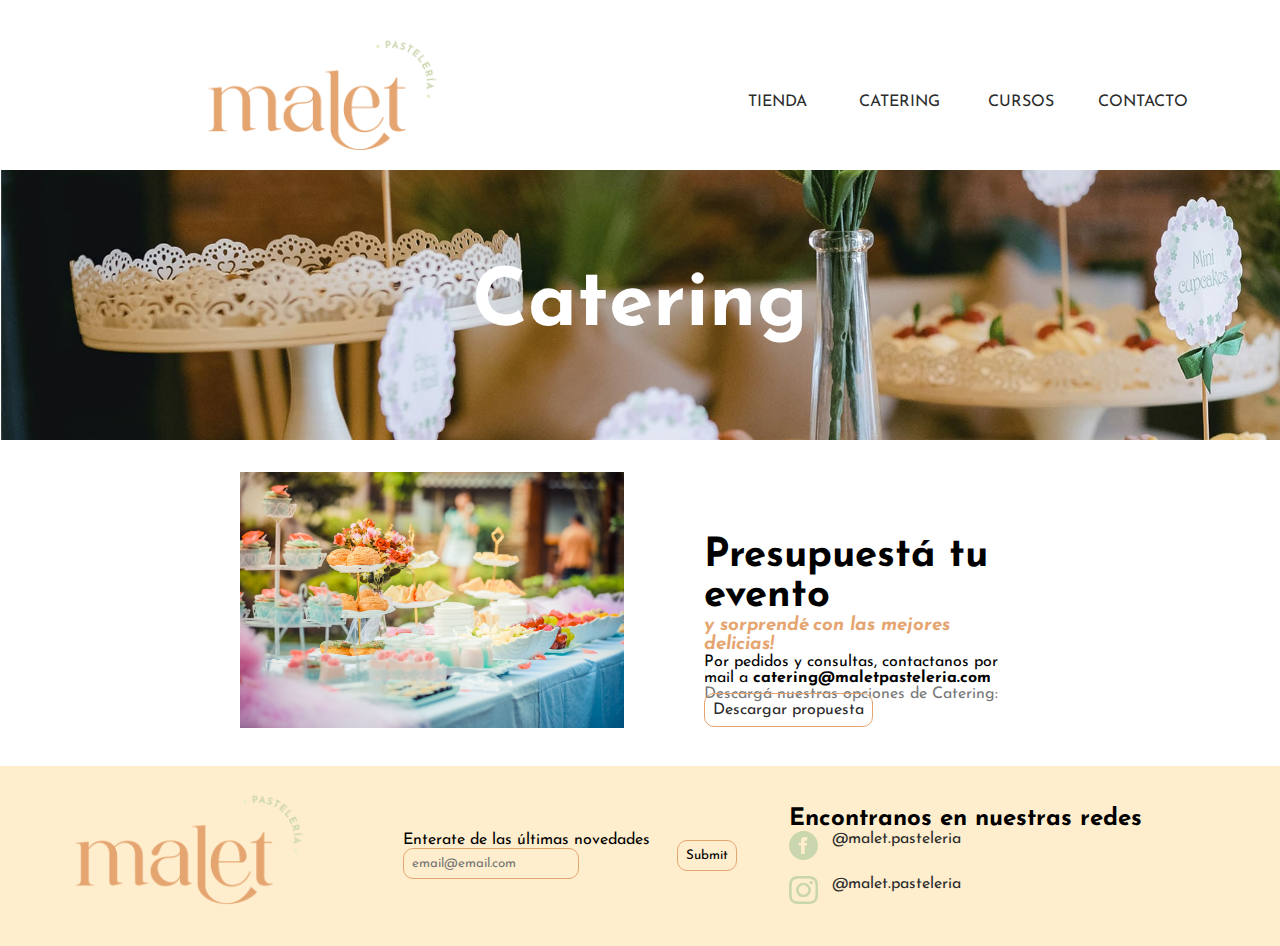
==== commit 4ec1b6e8: "actualizacion de etiqueta alt y modificacion de sass" ====
--- a/pages/catering.html
+++ b/pages/catering.html
@@ -5,8 +5,7 @@
     <meta charset="UTF-8">
     <meta http-equiv="X-UA-Compatible" content="IE=edge">
     <meta name="viewport" content="width=device-width, initial-scale=1.0">
-    <meta name="description"
-        content="Presupuestá tu evento y sorprendé con las más ricas delicias!">
+    <meta name="description" content="Presupuestá tu evento y sorprendé con las más ricas delicias!">
     <link href="https://cdn.jsdelivr.net/npm/bootstrap@5.3.0/dist/css/bootstrap.min.css" rel="stylesheet"
         integrity="sha384-9ndCyUaIbzAi2FUVXJi0CjmCapSmO7SnpJef0486qhLnuZ2cdeRhO02iuK6FUUVM" crossorigin="anonymous">
     <link rel="stylesheet" href="../css/styles.css">
@@ -16,6 +15,8 @@
         href="https://fonts.googleapis.com/css2?family=Josefin+Sans:ital,wght@0,100;0,200;0,300;0,400;0,500;0,600;0,700;1,100;1,200;1,300;1,400;1,500;1,600;1,700&display=swap"
         rel="stylesheet">
     <link rel="stylesheet" href="https://cdn.jsdelivr.net/npm/bootstrap-icons@1.10.5/font/bootstrap-icons.css">
+    <link href="https://unpkg.com/aos@2.3.1/dist/aos.css" rel="stylesheet">
+
     <link rel="icon" type="image/png" href="../img/logo_favicon.png">
     <title>Catering | Presupuestá tu evento</title>
 </head>
@@ -35,53 +36,54 @@
             </ul>
         </nav>
 
-<!--NAV MOBILE-->
+        <!--NAV MOBILE-->
 
-<nav class="navbar">
-    <div class="container-fluid">
-        <button class="navbar-toggler" type="button" data-bs-toggle="offcanvas" data-bs-target="#offcanvasDarkNavbar"
-            aria-controls="offcanvasDarkNavbar" aria-label="Toggle navigation">
-            <span class="navbar-toggler-icon"></span>
-        </button>
-        <div class="offcanvas offcanvas-end" tabindex="-1" id="offcanvasDarkNavbar"
-            aria-labelledby="offcanvasDarkNavbarLabel">
-            <div class="offcanvas-header">
+        <nav class="navbar">
+            <div class="container-fluid">
+                <button class="navbar-toggler" type="button" data-bs-toggle="offcanvas"
+                    data-bs-target="#offcanvasDarkNavbar" aria-controls="offcanvasDarkNavbar"
+                    aria-label="Toggle navigation">
+                    <span class="navbar-toggler-icon"></span>
+                </button>
+                <div class="offcanvas offcanvas-end" tabindex="-1" id="offcanvasDarkNavbar"
+                    aria-labelledby="offcanvasDarkNavbarLabel">
+                    <div class="offcanvas-header">
 
-                <button type="button" class="btn-close btn-close-white" data-bs-dismiss="offcanvas"
-                    aria-label="Close"></button>
+                        <button type="button" class="btn-close btn-close-white" data-bs-dismiss="offcanvas"
+                            aria-label="Close"></button>
+                    </div>
+                    <div class="offcanvas-body">
+                        <ul class="navbar-nav justify-content-end flex-grow-1 pe-3">
+                            <li class="nav-item">
+                                <a class="nav-link active" aria-current="page" href="../pages/tienda.html">Tienda</a>
+                            </li>
+                            <li class="nav-item">
+                                <a class="nav-link" href="../pages/catering.html">Catering</a>
+                            </li>
+                            <li class="nav-item">
+                                <a class="nav-link" href="../pages/cursos.html">Cursos</a>
+                            </li>
+                            <li class="nav-item">
+                                <a class="nav-link" href="../pages/contacto.html">Contacto</a>
+                            </li>
+                        </ul>
+
+                    </div>
+                </div>
             </div>
-            <div class="offcanvas-body">
-                <ul class="navbar-nav justify-content-end flex-grow-1 pe-3">
-                    <li class="nav-item">
-                        <a class="nav-link active" aria-current="page" href="../pages/tienda.html">Tienda</a>
-                    </li>
-                    <li class="nav-item">
-                        <a class="nav-link" href="../pages/catering.html">Catering</a>
-                    </li>
-                    <li class="nav-item">
-                        <a class="nav-link" href="../pages/cursos.html">Cursos</a>
-                    </li>
-                    <li class="nav-item">
-                        <a class="nav-link" href="../pages/contacto.html">Contacto</a>
-                    </li>
-                </ul>
-
-            </div>
-        </div>
-    </div>
-</nav>
+        </nav>
 
     </header>
 
     <main>
         <section>
             <div class="catering__banner">
-                <h1>Catering</h1>
+                <h1 data-aos="fade-up" data-aos-duration="3000">Catering</h1>
             </div>
         </section>
         <section class="catering__contenido">
             <div class="catering__img">
-                <img src="../img/catering__propuesta.jpg" alt="Catering">
+                <img src="../img/catering__propuesta.jpg" alt="mesa de catering">
             </div>
             <div class="catering__texto">
                 <h2>Presupuestá tu evento</h2>
@@ -129,7 +131,7 @@
 
 
             <div class="redes">
-                <h4>Encontranos en nuestras redes</h4>
+                <h3>Encontranos en nuestras redes</h3>
                 <nav>
                     <ul class="redes__iconos">
                         <li> <img src="../img/facebook.svg" alt="icono-facebook">
@@ -148,7 +150,10 @@
     <script src="https://cdn.jsdelivr.net/npm/bootstrap@5.3.0/dist/js/bootstrap.bundle.min.js"
         integrity="sha384-geWF76RCwLtnZ8qwWowPQNguL3RmwHVBC9FhGdlKrxdiJJigb/j/68SIy3Te4Bkz"
         crossorigin="anonymous"></script>
-
+    <script src="https://unpkg.com/aos@2.3.1/dist/aos.js"></script>
+    <script>
+        AOS.init();
+    </script>
 
 </body>
 
--- a/css/styles.css
+++ b/css/styles.css
@@ -134,6 +134,34 @@
     justify-items: center;
     align-items: center;
   }
+  .footer-form #Enviar {
+    border-width: 0.1rem;
+    padding: 0.5rem;
+    border-color: #e5a571;
+    border-style: solid;
+    border-radius: 10px;
+    background-color: #ffeecd;
+    font-family: "Josefin Sans", sans-serif;
+  }
+  .footer-form #Enviar:hover {
+    color: #e5a571;
+    border-width: 0.1rem;
+    padding: 0.5rem;
+    border-color: #cad6ae;
+    border-style: solid;
+    border-radius: 10px;
+    background-color: #ffeecd;
+  }
+  .footer-form #email-footer {
+    font-family: "Josefin Sans", sans-serif;
+    border-width: 0.1rem;
+    padding: 0.5rem;
+    border-color: #e5a571;
+    border-style: solid;
+    border-radius: 10px;
+    background-color: #ffeecd;
+    max-width: 100%;
+  }
   .footer-enviar {
     grid-column: 2/3;
   }
@@ -141,6 +169,9 @@
 .redes {
   display: flex;
   flex-direction: column;
+}
+.redes h3 {
+  font-size: 1.5rem;
 }
 .redes__iconos {
   display: grid;
@@ -254,6 +285,12 @@
   }
   .delicatessen__articulos {
     position: relative;
+    transform: scale(1);
+    filter: grayscale(0%);
+  }
+  .delicatessen__articulos:hover {
+    transform: scale(0.98);
+    filter: grayscale(50%);
   }
   .delicatessen__articulos a {
     display: grid;
@@ -263,11 +300,18 @@
   }
   .delicatessen__titulos {
     position: absolute;
-    color: white;
+    color: #ffeecd;
     font-size: 2rem;
+    text-shadow: 0px 0px 10px rgba(0, 0, 0, 0.5921568627);
   }
   .delicatessen__img-grande {
     grid-row: 1/3;
+    transform: scale(1);
+    filter: grayscale(0%);
+  }
+  .delicatessen__img-grande:hover {
+    transform: scale(0.98);
+    filter: grayscale(50%);
   }
   .delicatessen__img-grande a {
     display: grid;
@@ -278,24 +322,23 @@
   /*-----CATERING----*/
   .catering {
     background-color: #ffeecd;
-    max-height: 50vh;
-    margin: auto;
     padding: 2rem;
     display: grid;
     grid-template-columns: 1fr 1fr;
-    justify-items: center;
   }
   .catering__texto {
     max-width: 70%;
-    min-width: 10rem;
     margin: 1rem;
     grid-column: 1/2;
-    justify-content: end;
+    text-align: right;
+    align-items: end;
+    padding-left: 4rem;
   }
   .catering__img {
     max-width: 50%;
     grid-column: 2/3;
-    grid-row: 1/3;
+    grid-row: 1/2;
+    justify-items: start;
   }
   .catering__btn {
     border-width: 0.1rem;
@@ -510,6 +553,7 @@
   .catering__contenido .catering__texto {
     max-width: 30vw;
     margin-top: 4rem;
+    text-align: left;
   }
   .catering__contenido .catering__texto h2 {
     font-weight: bold;
@@ -601,6 +645,19 @@
     justify-items: center;
     align-items: center;
   }
+  .tienda__cantidad .precio {
+    font-size: 1.5rem;
+    font-weight: bold;
+    color: #e5a571;
+    margin-top: 1rem;
+  }
+  .tienda__cantidad .numero {
+    border-width: 0.1rem;
+    padding: 0.5rem;
+    border-color: #e5a571;
+    border-style: solid;
+    border-radius: 10px;
+  }
 }
 @media (min-width: 375px) and (max-width: 420px) {
   .tienda__banner {
@@ -685,6 +742,22 @@
   .contacto__form-celdas {
     margin-top: 1rem;
   }
+  .contacto__form .btn {
+    border-width: 0.1rem;
+    padding: 0.5rem;
+    border-color: #e5a571;
+    border-style: solid;
+    border-radius: 10px;
+  }
+  .contacto__form .btn:hover {
+    border-width: 0.1rem;
+    padding: 0.5rem;
+    background-color: #cad6ae;
+    border-color: #e5a571;
+    border-style: solid;
+    border-radius: 10px;
+    color: #ffeecd;
+  }
 }
 @media (min-width: 375px) and (max-width: 420px) {
   .contacto__banner {
@@ -723,6 +796,22 @@
   }
   .contacto__form-celdas {
     margin-top: 1rem;
+  }
+  .contacto__form .btn {
+    border-width: 0.1rem;
+    padding: 0.5rem;
+    border-color: #e5a571;
+    border-style: solid;
+    border-radius: 10px;
+  }
+  .contacto__form .btn:hover {
+    border-width: 0.1rem;
+    padding: 0.5rem;
+    background-color: #cad6ae;
+    border-color: #e5a571;
+    border-style: solid;
+    border-radius: 10px;
+    color: #ffeecd;
   }
   .contacto__mapa {
     margin-top: 2rem;
@@ -763,6 +852,19 @@
     justify-items: center;
     align-items: center;
   }
+  .cursos__cantidad .precio {
+    font-size: 1.5rem;
+    font-weight: bold;
+    color: #e5a571;
+    margin-top: 1rem;
+  }
+  .cursos__cantidad .numero {
+    border-width: 0.1rem;
+    padding: 0.5rem;
+    border-color: #e5a571;
+    border-style: solid;
+    border-radius: 10px;
+  }
   #cursos__curso-uno {
     display: grid;
     grid-template-columns: 1fr 1fr;
